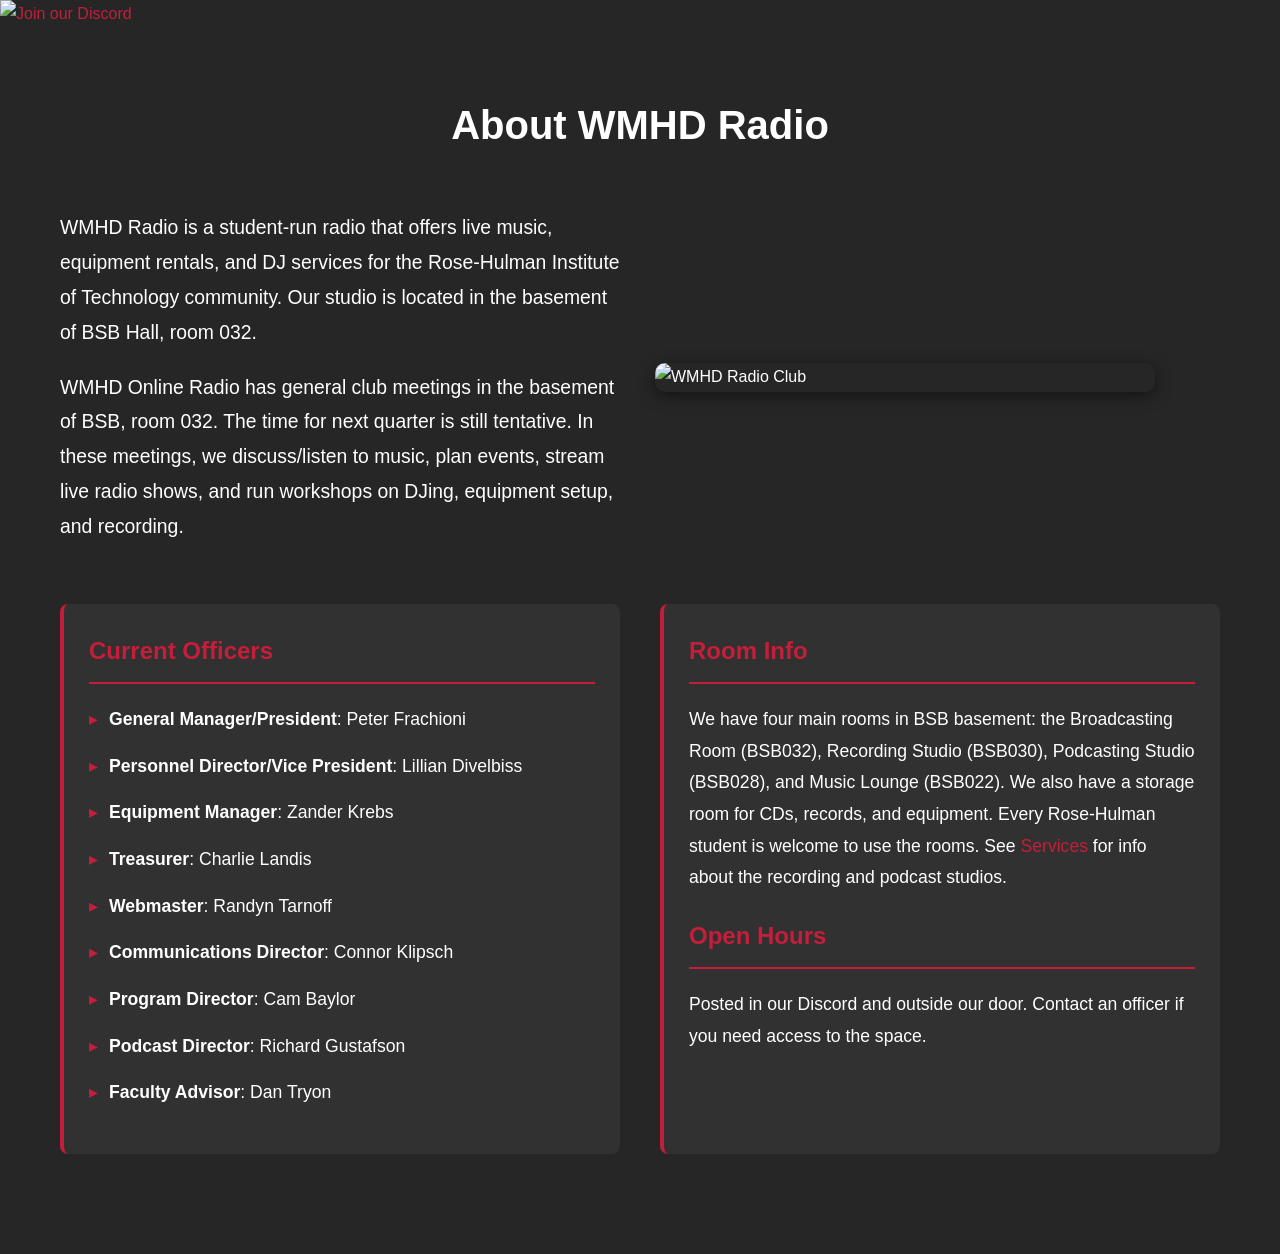
==== about.html @ 387f410e "Update about.html Fix typos" ====
<!DOCTYPE html>
<html lang="en">
<head>
  <meta charset="UTF-8">
  <meta name="viewport" content="width=device-width, initial-scale=1.0">
  <title>About | WMHD Radio</title>
  <link rel="stylesheet" href="./style.css">
  <style>
    body {
      margin: 0;
      background: rgba(0,0,0,0.85);
      color: white;
      font-family: Lato, sans-serif;
      line-height: 1.8;
    }

    .container {
      animation: fadeIn 0.8s ease-in-out;
      width: 100%;
      max-width: 1200px;
      margin: auto;
      padding: 40px 20px 100px 20px;
      box-sizing: border-box;
    }

    h1 {
      color: white;
      margin-bottom: 30px;
      text-align: center;
      font-size: 2.5em;
      margin-top: 20px;
    }

    h2 {
      color: #C41E3A;
      margin-top: 40px;
      margin-bottom: 20px;
      font-size: 1.5em;
      border-bottom: 2px solid #C41E3A;
      padding-bottom: 10px;
    }

    p, ul {
      margin-bottom: 20px;
      font-size: 1.1em;
      line-height: 1.8;
    }

    .intro-section {
      display: grid;
      grid-template-columns: 1fr 1fr;
      gap: 30px;
      align-items: center;
      margin-bottom: 40px;
    }

    .intro-text {
      font-size: 1.1em;
    }

    .clubimage {
      width: 100%;
      max-width: 500px;
      display: block;
      border-radius: 10px;
      box-shadow: 0 4px 15px rgba(0,0,0,0.5);
    }

    .content-grid {
      display: grid;
      grid-template-columns: 1fr 1fr;
      gap: 40px;
      margin-top: 30px;
    }

    .grid-section {
      background: rgba(255,255,255,0.05);
      padding: 25px;
      border-radius: 8px;
      border-left: 4px solid #C41E3A;
    }

    .grid-section h2 {
      margin-top: 0;
      margin-bottom: 20px;
    }

    ul {
      list-style: none;
      padding-left: 0;
    }

    ul li {
      margin-bottom: 15px;
      padding-left: 20px;
      position: relative;
    }

    ul li:before {
      content: "▸";
      color: #C41E3A;
      position: absolute;
      left: 0;
    }

    a {
      color: #C41E3A;
      text-decoration: none;
      font-weight: 500;
    }

    a:hover {
      text-decoration: underline;
    }

    @media (max-width: 800px) {
      .intro-section {
        grid-template-columns: 1fr;
      }

      .content-grid {
        grid-template-columns: 1fr;
      }

      h1 {
        font-size: 2em;
      }
    }
  </style>
  <script>
    window.addEventListener('pageshow', function() {
      document.body.style.animation = 'none';
      setTimeout(function() {
        document.body.style.animation = 'fadeIn 0.8s ease-in-out';
      }, 10);
    });
  </script>
</head>
<body>

<div class="discord-overlay">
  <a href="https://discord.gg/qm2C9yDzVq" target="_blank" rel="noopener noreferrer">
    <img src="./images/discordlogo.jpg" alt="Join our Discord">
  </a>
</div>

<section class="container">

  <h1>About WMHD Radio</h1>

  <div class="intro-section">
    <div class="intro-text">
      <p>
        WMHD Radio is a student-run radio that offers live music, equipment rentals, and DJ services for the Rose-Hulman Institute of Technology community.
        Our studio is located in the basement of BSB Hall, room 032.
      </p>
      <p>
        WMHD Online Radio has general club meetings in the basement of BSB, room 032.
        The time for next quarter is still tentative.
        In these meetings, we discuss/listen to music, plan events, stream live radio shows,
        and run workshops on DJing, equipment setup, and recording.
      </p>
    </div>
    <img src="images/club-photo2.jpg" alt="WMHD Radio Club" class="clubimage">
  </div>

  <div class="content-grid">
    <div class="grid-section">
      <h2>Current Officers</h2>
      <ul>
        <li><b>General Manager/President</b>: Peter Frachioni</li>
        <li><b>Personnel Director/Vice President</b>: Lillian Divelbiss</li>
        <li><b>Equipment Manager</b>: Zander Krebs</li>
        <li><b>Treasurer</b>: Charlie Landis</li>
        <li><b>Webmaster</b>: Randyn Tarnoff</li>
        <li><b>Communications Director</b>: Connor Klipsch</li>
        <li><b>Program Director</b>: Cam Baylor</li>
        <li><b>Podcast Director</b>: Richard Gustafson</li>
        <li><b>Faculty Advisor</b>: Dan Tryon</li>
      </ul>
    </div>

    <div class="grid-section">
      <h2>Room Info</h2>
      <p>
        We have four main rooms in BSB basement: the Broadcasting Room (BSB032), Recording Studio (BSB030),
        Podcasting Studio (BSB028), and Music Lounge (BSB022).
        We also have a storage room for CDs, records, and equipment.
        Every Rose-Hulman student is welcome to use the rooms.
        See <a href="services.html">Services</a> for info about the recording and podcast studios.
      </p>
      <h2 style="margin-top: 20px;">Open Hours</h2>
      <p>
        Posted in our Discord and outside our door. Contact an officer if you need access to the space.
      </p>
    </div>
  </div>

</section>

</body>
</html>
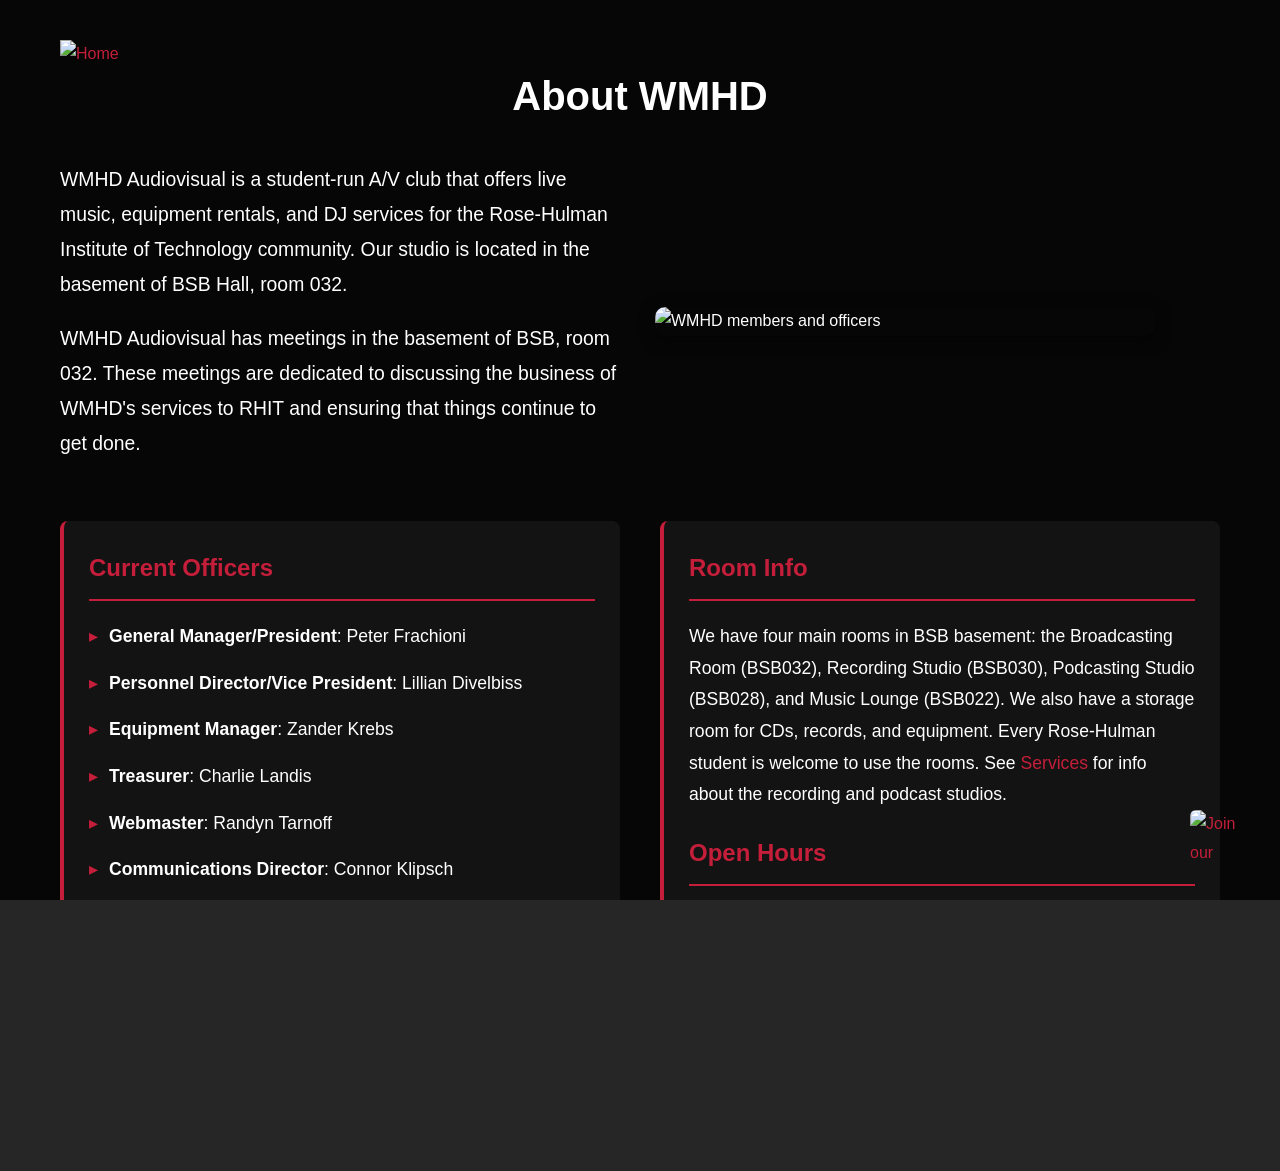
==== commit 634c2e9b: "Assorted changes" ====
--- a/about.html
+++ b/about.html
@@ -3,9 +3,10 @@
 <head>
   <meta charset="UTF-8">
   <meta name="viewport" content="width=device-width, initial-scale=1.0">
-  <title>About | WMHD Radio</title>
+  <title>About | WMHD Audiovisual</title>
   <link rel="stylesheet" href="./style.css">
   <style>
+
     body {
       margin: 0;
       background: rgba(0,0,0,0.85);
@@ -126,6 +127,7 @@
         font-size: 2em;
       }
     }
+
   </style>
   <script>
     window.addEventListener('pageshow', function() {
@@ -146,22 +148,23 @@
 
 <section class="container">
 
-  <h1>About WMHD Radio</h1>
+  <div class="header">
+    <a href="index.html"><img src="./images/logo.png" alt="Home" class="home-button"></a>
+    <h1>About WMHD</h1>
+  </div>
 
   <div class="intro-section">
     <div class="intro-text">
       <p>
-        WMHD Radio is a student-run radio that offers live music, equipment rentals, and DJ services for the Rose-Hulman Institute of Technology community.
+        WMHD Audiovisual is a student-run A/V club that offers live music, equipment rentals, and DJ services for the Rose-Hulman Institute of Technology community.
         Our studio is located in the basement of BSB Hall, room 032.
       </p>
       <p>
-        WMHD Online Radio has general club meetings in the basement of BSB, room 032.
-        The time for next quarter is still tentative.
-        In these meetings, we discuss/listen to music, plan events, stream live radio shows,
-        and run workshops on DJing, equipment setup, and recording.
+        WMHD Audiovisual has meetings in the basement of BSB, room 032.
+        These meetings are dedicated to discussing the business of WMHD's services to RHIT and ensuring that things continue to get done.
       </p>
     </div>
-    <img src="images/club-photo2.jpg" alt="WMHD Radio Club" class="clubimage">
+    <img src="images/club-photo2.jpg" alt="WMHD members and officers" class="clubimage">
   </div>
 
   <div class="content-grid">
--- a/style.css
+++ b/style.css
@@ -0,0 +1,244 @@
+/* ================= RESET ================= */
+*,
+*::before,
+*::after {
+  box-sizing: border-box;
+  margin: 0;
+  padding: 0;
+}
+
+html, body {
+  width: 100%;
+  height: 100%;
+  overflow-x: hidden;
+  font-family: Arial, sans-serif;
+  background: rgba(0,0,0,0.85);
+  color: white;
+}
+
+h1, h2, h3, p {
+  margin: 0;
+}
+
+/* ================= HOME AND HEADER ================= */
+.home-button {
+  width: 10vmin;
+}
+
+.header {
+  display: grid;
+  grid-template-columns: 1fr 1fr 1fr;
+}
+
+/* ================= FADE-IN ANIMATIONS ================= */
+@keyframes fadeIn {
+  from {
+    opacity: 0;
+  }
+  to {
+    opacity: 1;
+  animation: fadeIn 0.8s ease-in-out;
+  }
+}
+
+.discord-overlay {
+  position: fixed;
+  bottom: 30px;
+  right: 30px;
+  z-index: 1000;
+  transition: transform 0.2s ease-in-out;
+}
+
+.discord-overlay img {
+  width: 60px;
+  height: 60px;
+  display: block;
+  border-radius: 10%;
+}
+
+.discord-overlay:hover img {
+  transform: scale(1.1);
+}
+
+.discord-overlay a {
+  display: block;
+}
+
+/* ================= PAGE SPLIT ================= */
+.page-layout {
+  height: 100vh;
+  display: flex;
+  flex-direction: column;
+}
+
+/* ================= HERO ================= */
+.hero {
+  flex: 1;
+  position: relative;
+  background: url("./images/banner.jpg") no-repeat center/cover;
+  display: flex;
+  justify-content: center;
+  align-items: center;
+  text-align: center;
+  order: 1;
+}
+
+.hero-content {
+  position: relative;
+  z-index: 2;
+}
+
+.textwrap h1 {
+  background: maroon;
+  color: #fff;
+  display: inline-block;
+  font-family: Oswald, Arial, sans-serif;
+  font-size: 30px;
+  margin: 10px 0;
+  padding: 10px;
+  text-transform: uppercase;
+}
+
+.textwrap h1 .light {
+  color: #fff;
+  font-family: Oswald, helvetica, sans-serif;
+  font-weight: 300;
+  text-transform: none;
+}
+
+.textwrap h2 {
+  color: #fff;
+  font-family: Lato, sans-serif;
+  font-size: 20px;
+  font-weight: 300;
+  line-height: 30px;
+  margin-bottom: 5px;
+  margin-top: 10px;
+  text-transform: none;
+}
+
+.overlay {
+  position: absolute;
+  inset: 0;
+  background: rgba(0,0,0,0.4);
+}
+
+/* ================= NAVBAR ================= */
+.navbar {
+  background: rgba(26, 26, 26, 0.9);
+  width: 100%;
+  padding: 7px 0;
+  flex: 0 0 auto;
+  animation: fadeIn 0.8s ease-in-out 0.2s backwards;
+  order: 2;
+}
+
+.nav-container {
+  list-style: none;
+  width: 100%;
+  max-width: 1100px;
+  margin: auto;
+  padding: 0 20px;
+  display: grid;
+  grid-template-columns: 1fr auto 1fr;
+  align-items: center;
+  gap: 60px;
+}
+
+.nav-left {
+  display: flex;
+  gap: 150px;
+  align-items: center;
+  justify-content: flex-end;
+}
+
+.nav-right {
+  display: flex;
+  gap: 150px;
+  align-items: center;
+  justify-content: flex-start;
+}
+
+.nav-brand {
+  display: flex;
+  justify-content: center;
+  align-items: center;
+  height: 100%;
+}
+
+.nav-brand img {
+  height: 98px;
+  display: block;
+  object-fit: contain;
+}
+
+/* ================= NAV LINKS ================= */
+.nav-left a,
+.nav-right a {
+  color: white;
+  text-decoration: none;
+  font-size: 0.7rem;
+  transition: color 0.2s;
+}
+
+.nav-left a:hover,
+.nav-left a:focus,
+.nav-left a:active,
+.nav-right a:hover,
+.nav-right a:focus,
+.nav-right a:active {
+  color: #C41E3A;
+}
+
+/* ================= SERVICES GRID ================= */
+.services-grid {
+  display: grid;
+  grid-template-columns: repeat(2, 1fr);
+  gap: 20px;
+  padding: 20px;
+}
+
+.services-grid .service img {
+  width: 100%;
+  height: auto;
+  display: block;
+  border-radius: 8px;
+}
+
+.services-grid .service h3 {
+  margin: 10px 0 5px;
+  color: white;
+}
+
+.services-grid .service p {
+  margin-bottom: 15px;
+}
+
+/* ================= MOBILE ================= */
+@media (max-width: 700px) {
+
+  .page-layout {
+    height: auto;
+  }
+
+  .hero {
+    min-height: 70vh;
+  }
+
+  .nav-container {
+    display: flex;
+    justify-content: space-between;
+    align-items: center;
+  }
+
+  .left,
+  .right {
+    flex-wrap: wrap;
+    gap: 15px;
+  }
+
+  .services-grid {
+    grid-template-columns: 1fr;
+    gap: 15px;
+  }
+}
